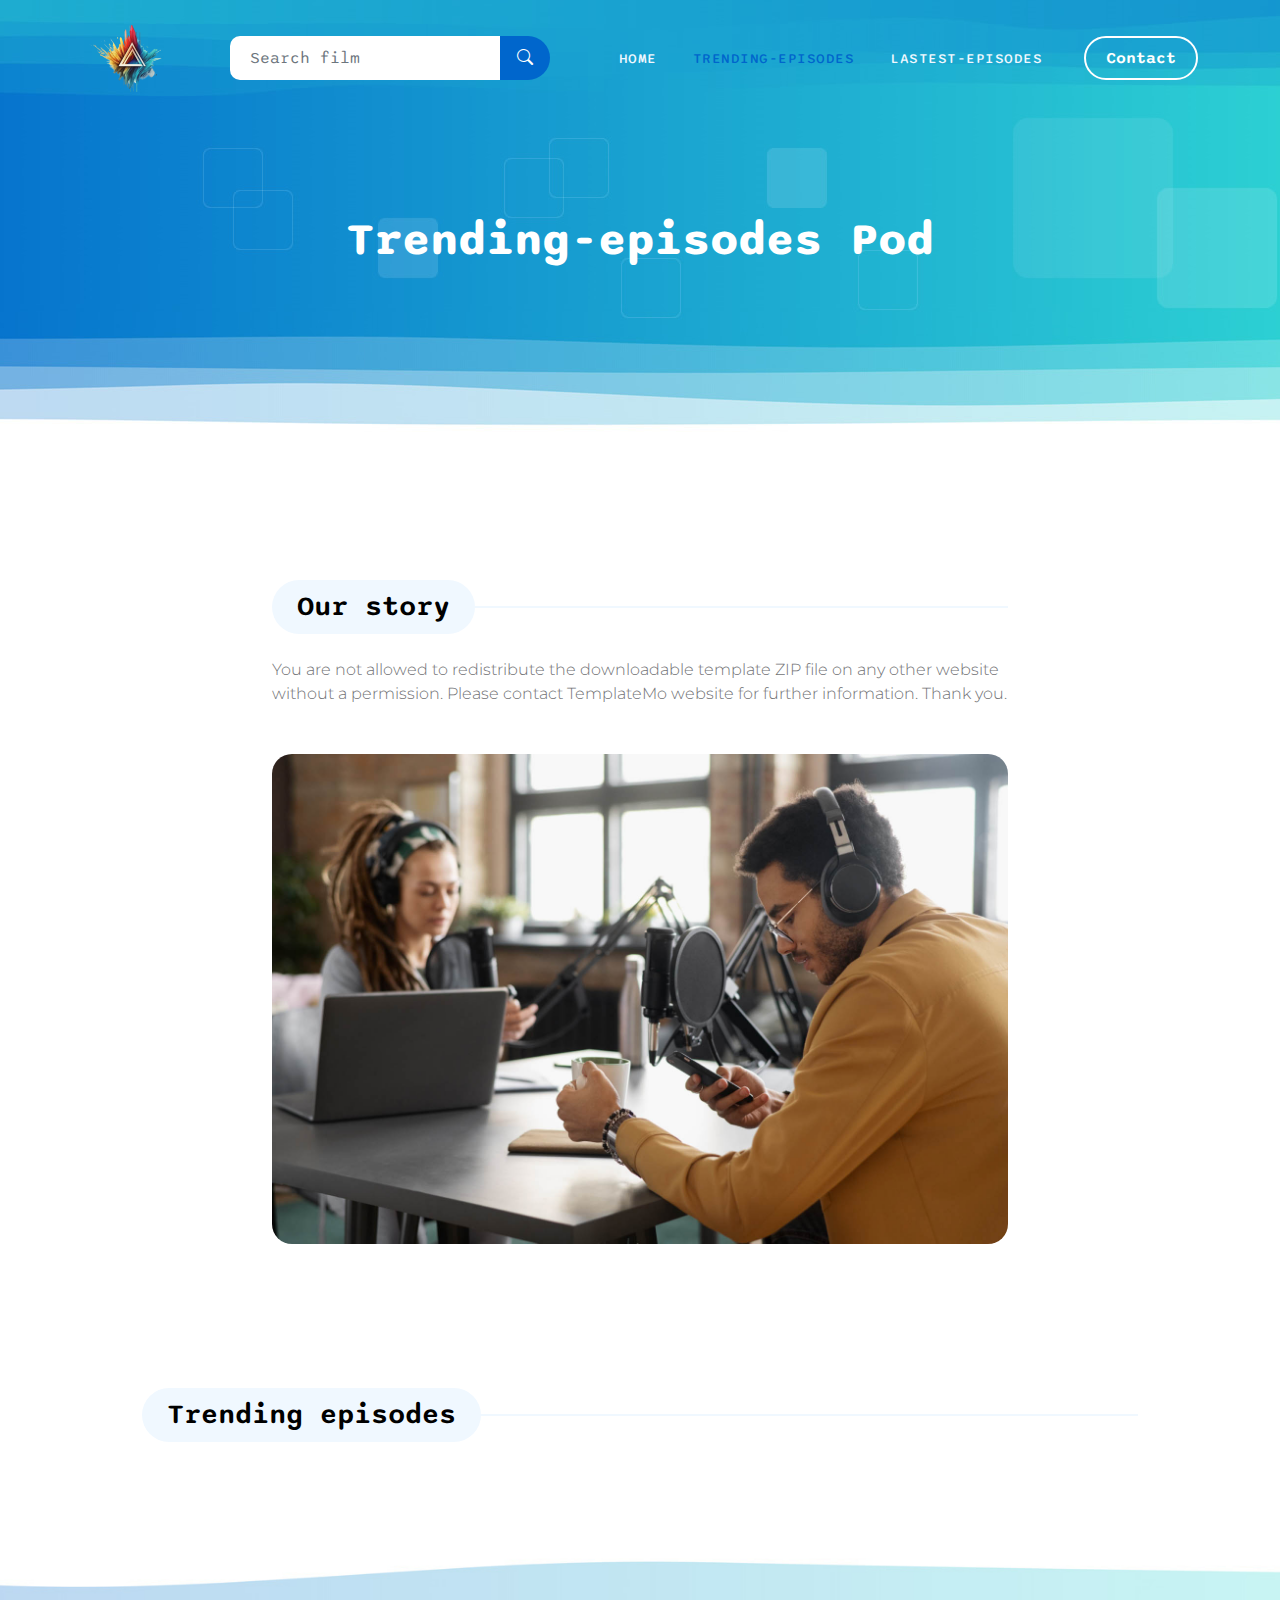
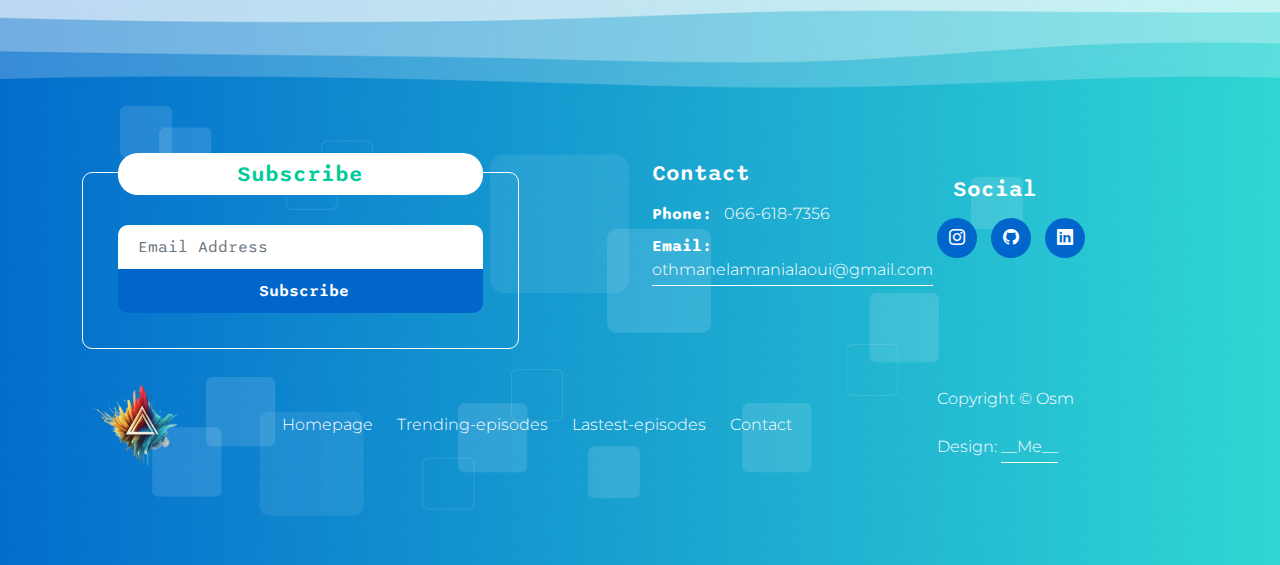
==== film_proj/Trending-episodes.html @ 1b5179d6 "Your commit message here" ====
<!doctype html>
<html lang="en">
    <head>
        <meta charset="utf-8">
        <meta name="viewport" content="width=device-width, initial-scale=1">

        <meta name="description" content="">
        <meta name="author" content="">

        <title>Trending-episodes</title>

        <!-- CSS FILES -->        
        <link rel="preconnect" href="https://fonts.googleapis.com">
        
        <link rel="preconnect" href="https://fonts.gstatic.com" crossorigin>

        <link href="https://fonts.googleapis.com/css2?family=Montserrat:wght@300;400&family=Sono:wght@200;300;400;500;700&display=swap" rel="stylesheet">
                        
        <link rel="stylesheet" href="css/bootstrap.min.css">

        <link rel="stylesheet" href="css/bootstrap-icons.css">

        <link rel="stylesheet" href="css/owl.carousel.min.css">
        
        <link rel="stylesheet" href="css/owl.theme.default.min.css">

        <link href="css/templatemo-pod-talk.css" rel="stylesheet">
        <link rel="icon" href="images/logo-film-brand-removebg.png">


    </head>
    
    <body>

        <main>
<!-- nav -->
<nav class="navbar navbar-expand-lg">
    <div class="container">
        <a class="navbar-brand me-lg-5 me-0" href="index.html">
            <img src="images/logo-film-brand-removebg.png" class="logo-image img-fluid" alt="templatemo pod talk">
        </a>

        <form action="#" method="get" class="custom-form search-form flex-fill me-3" role="search">
            <div class="input-group input-group-lg">
                <input name="search" type="search" class="form-control" id="search" placeholder="Search film"
                    aria-label="Search">

                <button type="submit" class="form-control" id="submit">
                    <i class="bi-search"></i>
                </button>
            </div>
        </form>

        <button class="navbar-toggler" type="button" data-bs-toggle="collapse" data-bs-target="#navbarNav"
            aria-controls="navbarNav" aria-expanded="false" aria-label="Toggle navigation">
            <span class="navbar-toggler-icon"></span>
        </button>

        <div class="collapse navbar-collapse" id="navbarNav">
            <ul class="navbar-nav ms-lg-auto">
                <li class="nav-item">
                    <a class="nav-link" href="index.html">Home</a>
                </li>

                <li class="nav-item">
                    <a class="nav-link active" href="Trending-episodes.html">Trending-episodes</a>
                </li>
                <li class="nav-item">
                    <a class="nav-link" href="Lastest-episodes.html">Lastest-episodes</a>
                </li>
            </ul>

            <div class="ms-4">
                <a href="contact.html" class="btn custom-btn custom-border-btn smoothscroll">Contact</a>
            </div>
        </div>
    </div>
</nav>

            <header class="site-header d-flex flex-column justify-content-center align-items-center">
                <div class="container">
                    <div class="row">

                        <div class="col-lg-12 col-12 text-center">

                            <h2 class="mb-0">Trending-episodes Pod</h2>
                        </div>

                    </div>
                </div>
            </header>
            

            <section class="about-section section-padding" id="section_2">
                <div class="container">
                    <div class="row">

                        <div class="col-lg-8 col-12 mx-auto">
                            <div class="pb-5 mb-5">
                                <div class="section-title-wrap mb-4">
                                    <h4 class="section-title">Our story</h4>
                                </div>

                                <p></p>

                                <p>You are not allowed to redistribute the downloadable template ZIP file on any other website without a permission. Please contact TemplateMo website for further information. Thank you.</p>

                                <img src="images/medium-shot-young-people-recording-podcast.jpg" class="about-image mt-5 img-fluid" alt="">
                            </div>
                        </div>


                    <section class="trending-podcast-section ">
                        <div class="container">
                            <div class="row">
                    
                                <div class="col-lg-12 col-12">
                                    <div class="section-title-wrap m-5">
                                        <h4 class="section-title">Trending episodes</h4>
                                    </div>
                                </div>
                    
                                <div class="row justify-content-center Trending_episodes">
                    
                                </div>
                            </div>
                    </section>


                    </div>
                </div>
            </section>
        </main>


        <footer class="site-footer">
            <div class="container">
                <div class="row">
        
                    <div class="col-lg-6 col-12 mb-5 mb-lg-0">
                        <div class="subscribe-form-wrap">
                            <h6>Subscribe</h6>
        
                            <form class="custom-form subscribe-form" action="#" method="get" role="form">
                                <input type="email" name="subscribe-email" id="subscribe-email" pattern="[^ @]*@[^ @]*"
                                    class="form-control" placeholder="Email Address" required="">
        
                                <div class="col-lg-12 col-12">
                                    <button type="submit" class="form-control" id="submit">Subscribe</button>
                                </div>
                            </form>
                        </div>
                    </div>
        
                    <div class="col-lg-3 col-md-6 col-12 mb-4 mb-md-0 mb-lg-0">
                        <h6 class="site-footer-title mb-3">Contact</h6>
        
                        <p class="mb-2"><strong class="d-inline me-2">Phone:</strong> 066-618-7356</p>
        
                        <p>
                            <strong class="d-inline me-2">Email:</strong>
                            <a href="https://mail.google.com/mail/u/2">othmanelamranialaoui@gmail.com</a>
                        </p>
                    </div>
        
                    <div class="col-lg-3 col-md-6 col-12">
                        <!-- <h6 class="site-footer-title mb-3">Download Mobile</h6> -->
        
                        <!-- <div class="site-footer-thumb mb-4 pb-2">
                                    <div class="d-flex flex-wrap">
                                        <a href="#">
                                            <img src="images/app-store.png" class="me-3 mb-2 mb-lg-0 img-fluid" alt="">
                                        </a>
        
                                        <a href="#">
                                            <img src="images/play-store.png" class="img-fluid" alt="">
                                        </a>
                                    </div>
                                </div> -->
        
                        <h6 class="site-footer-title m-3">Social</h6>
        
                        <ul class="social-icon">
                            <li class="social-icon-item">
                                <a href="https://instagram.com/othman__la?igshid=NzZlODBkYWE4Ng=="
                                    class="social-icon-link bi-instagram"></a>
                            </li>
        
                            <li class="social-icon-item">
                                <a href="https://github.com/LamranI-AL" class="social-icon-link bi-github"></a>
                            </li>
        
                            <li class="social-icon-item">
                                <a href="https://www.linkedin.com/in/othmane-lamrani-alaoui"
                                    class="social-icon-link bi-linkedin"></a>
                            </li>
                        </ul>
                    </div>
        
                </div>
            </div>
        
            <div class="container pt-5">
                <div class="row align-items-center">
        
                    <div class="col-lg-2 col-md-3 col-12">
                        <a class="navbar-brand" href="index.html">
                            <img src="images/logo-film-brand-removebg.png" class="logo-image img-fluid"
                                alt="templatemo pod talk">
                        </a>
                    </div>
        
                    <div class="col-lg-7 col-md-9 col-12">
                        <ul class="site-footer-links">
                            <li class="site-footer-link-item">
                                <a href="index.html" class="site-footer-link">Homepage</a>
                            </li>
        
                            <li class="site-footer-link-item">
                                <a href="Trending-episodes.html" class="site-footer-link">Trending-episodes</a>
                            </li>
        
                            <li class="site-footer-link-item">
                                <a href="Lastest-episodes.html" class="site-footer-link">Lastest-episodes</a>
                            </li>
        
                            <li class="site-footer-link-item">
                                <a href="contact.html" class="site-footer-link">Contact </a>
                            </li>
                        </ul>
                    </div>
        
                    <div class="col-lg-3 col-12">
                        <p class="copyright-text mb-0">Copyright © Osm
                            <br><br>
                            Design: <a rel="nofollow" href="https://instagram.com/othman__la?igshid=NzZlODBkYWE4Ng=="
                                target="_parent">__Me__</a>
                        </p>
                    </div>
                </div>
            </div>
        </footer>

        <!-- JAVASCRIPT FILES -->
        <script src="js/jquery.min.js"></script>
        <script src="js/bootstrap.bundle.min.js"></script>
        <script src="js/owl.carousel.min.js"></script>
        <script src="js/custom.js"></script>
        <script src="js/movie2.js"></script>

    </body>
</html>
---- film_proj/css/templatemo-pod-talk.css ----
/*

TemplateMo 584 Pod Talk

https://templatemo.com/tm-584-pod-talk

*/



/*---------------------------------------
  CUSTOM PROPERTIES ( VARIABLES )             
-----------------------------------------*/
:root {
  --white-color:                  #ffffff;
  --primary-color:                #00CC99;
  --secondary-color:              #0066CC;
  --section-bg-color:             #f0f8ff;
  --custom-btn-bg-color:          #0066CC;
  --custom-btn-bg-hover-color:    #00CC99;
  --dark-color:                   #000000;
  --p-color:                      #717275;
  --border-color:                 #7fffd4;
  --link-hover-color:             #0066CC;

  --body-font-family:             'Montserrat', sans-serif;
  --title-font-family:            'Sono', sans-serif;

  --h1-font-size:                 58px;
  --h2-font-size:                 46px;
  --h3-font-size:                 32px;
  --h4-font-size:                 28px;
  --h5-font-size:                 24px;
  --h6-font-size:                 22px;
  --p-font-size:                  16px;
  --menu-font-size:               14px;

  --border-radius-large:          100px;
  --border-radius-medium:         20px;
  --border-radius-small:          10px;

  --font-weight-light:            300;
  --font-weight-normal:           400;
  --font-weight-medium:           500;
  --font-weight-semibold:         600;
  --font-weight-bold:             700;
}

body {
  background-color: var(--white-color);
  font-family: var(--body-font-family); 
}


/*---------------------------------------
  TYPOGRAPHY               
-----------------------------------------*/

h2,
h3,
h4,
h5,
h6 {
  color: var(--dark-color);
}

h1,
h2,
h3,
h4,
h5,
h6 {
  font-family: var(--title-font-family); 
  font-weight: var(--font-weight-semibold);
}

h1 {
  font-size: var(--h1-font-size);
  font-weight: var(--font-weight-bold);
}

h2 {
  font-size: var(--h2-font-size);
  font-weight: var(--font-weight-bold);
}

h3 {
  font-size: var(--h3-font-size);
}

h4 {
  font-size: var(--h4-font-size);
}

h5 {
  font-size: var(--h5-font-size);
}

h6 {
  font-size: var(--h6-font-size);
}

p {
  color: var(--p-color);
  font-size: var(--p-font-size);
  font-weight: var(--font-weight-light);
}

ul li {
  color: var(--p-color);
  font-size: var(--p-font-size);
  font-weight: var(--font-weight-light);
}

a, 
button {
  touch-action: manipulation;
  transition: all 0.3s;
}

a {
  display: inline-block;
  color: var(--primary-color);
  text-decoration: none;
}

a:hover {
  color: var(--link-hover-color);
}

b,
strong {
  font-weight: var(--font-weight-bold);
}

::selection {
  background-color: var(--primary-color);
  color: var(--white-color);
}


/*---------------------------------------
  SECTION               
-----------------------------------------*/
.section-title-wrap {
  position: relative;
}

.section-title-wrap::after {
  content: "";
  background: var(--section-bg-color);
  width: 100%;
  height: 2px;
  position: absolute;
  top: 50%;
  left: 50%;
  transform: translate(-50%, -50%);
  pointer-events: none;
}

.section-title {
  background: var(--section-bg-color);
  border-radius: var(--border-radius-large);
  display: inline-block;
  position: relative;
  z-index: 2;
  margin-bottom: 0;
  padding: 10px 25px;
}

.section-padding {
  padding-top: 100px;
  padding-bottom: 100px;
}

main {
  position: relative;
  z-index: 1;
}

.section-bg {
  background-color: var(--section-bg-color);
}

.section-overlay {
  background-color: var(--primary-color);
  position: absolute;
  top: 0;
  left: 0;
  pointer-events: none;
  width: 100%;
  height: 100%;
  opacity: 0.85;
}

.section-overlay + .container {
  position: relative;
}


/*---------------------------------------
  CUSTOM ICON COLOR               
-----------------------------------------*/
.custom-icon {
  color: var(--primary-color);
}


/*---------------------------------------
  CUSTOM BUTTON               
-----------------------------------------*/
.custom-btn {
  background: var(--custom-btn-bg-color);
  border: 2px solid transparent;
  border-radius: var(--border-radius-large);
  color: var(--white-color);
  font-family: var(--title-font-family);
  font-size: var(--p-font-size);
  font-weight: var(--font-weight-semibold);
  line-height: normal;
  transition: all 0.3s;
  padding: 10px 20px;
}

.custom-btn:hover {
  background: var(--custom-btn-bg-hover-color);
  color: var(--white-color);
}

.custom-border-btn {
  background: transparent;
  border: 2px solid var(--custom-btn-bg-color);
  color: var(--custom-btn-bg-color);
}

.custom-border-btn:hover {
  background: var(--custom-btn-bg-color);
  border-color: transparent;
  color: var(--primary-color);
}

.custom-btn-bg-white {
  border-color: var(--white-color);
  color: var(--white-color);
}


/*---------------------------------------
  SITE HEADER              
-----------------------------------------*/
.site-header {
  background-image: url('../images/templatemo-wave-header.jpg'), linear-gradient(#348CD2, #FFFFFF);;
  background-repeat: no-repeat;
  background-size: cover;
  background-position: center;
  min-height: 480px;
  position: relative;
}

.site-header h2 {
  color: var(--white-color);
}


/*---------------------------------------
  NAVIGATION              
-----------------------------------------*/
.navbar {
  background-color: transparent;
  position: absolute;
  top: 0;
  right: 0;
  left: 0;
  z-index: 9;
  padding-top: 20px;
  padding-bottom: 20px;
}

.navbar .navbar-brand,
.navbar .navbar-brand:hover {
  color: var(--white-color);
}

.navbar .logo-image {
  width: 100px;
}

.logo-image {
  width: 120px;
  height: auto;
}

.navbar-brand,
.navbar-brand:hover {
  font-size: var(--h3-font-size);
  font-weight: var(--font-weight-bold);
  display: inline-block;
}

.navbar-brand span {
  font-family: var(--title-font-family);
}

.navbar-nav .nav-link {
  display: inline-block;
  color: var(--section-bg-color);
  font-family: var(--title-font-family); 
  font-size: var(--menu-font-size);
  font-weight: var(--font-weight-medium);
  text-transform: uppercase;
  letter-spacing: 0.5px;
  position: relative;
  padding-top: 15px;
  padding-bottom: 15px;
}

.navbar-expand-lg .navbar-nav .nav-link {
  padding-right: 18px;
  padding-left: 18px;
}

.navbar-nav .nav-link.active, 
.navbar-nav .nav-link:hover {
  color: var(--secondary-color);
}

.navbar .dropdown-menu {
  background: var(--white-color);
  box-shadow: 0 1rem 3rem rgba(0,0,0,.175);
  border: 0;
  display: inherit;
  opacity: 0;
  min-width: 9rem;
  margin-top: 20px;
  padding: 13px 0 10px 0;
  transition: all 0.3s;
  pointer-events: none;
}

.navbar .dropdown-menu::before {
  content: "";
  width: 0;
  height: 0;
  border-left: 20px solid transparent;
  border-right: 20px solid transparent;
  border-bottom: 15px solid var(--white-color);
  position: absolute;
  top: -10px;
  left: 10px;
}

.navbar .dropdown-item {
  display: inline-block;
  color: var(--p-bg-color);
  font-family: var(--title-font-family); 
  font-size: var(--menu-font-size);
  font-weight: var(--font-weight-medium);
  text-transform: uppercase;
  letter-spacing: 0.5px;
  position: relative;
}

.navbar .dropdown-item.active, 
.navbar .dropdown-item:active,
.navbar .dropdown-item:focus, 
.navbar .dropdown-item:hover {
  background: transparent;
  color: var(--secondary-color);
}

.navbar .dropdown-toggle::after {
  content: "\f282";
  display: inline-block;
  font-family: bootstrap-icons !important;
  font-size: var(--menu-font-size);
  font-style: normal;
  font-weight: normal !important;
  font-variant: normal;
  text-transform: none;
  line-height: 1;
  vertical-align: -.125em;
  -webkit-font-smoothing: antialiased;
  -moz-osx-font-smoothing: grayscale;
  position: relative;
  left: 2px;
  border: 0;
}

@media screen and (min-width: 992px) {
  .navbar .dropdown:hover .dropdown-menu {
    opacity: 1;
    margin-top: 0;
    pointer-events: auto;
  }
}

.navbar .custom-border-btn {
  border-color: var(--white-color);
  color: var(--white-color);
}

.navbar .custom-border-btn:hover {
  background: var(--white-color);
  color: var(--secondary-color);
}

.navbar-toggler {
  border: 0;
  padding: 0;
  cursor: pointer;
  margin: 0;
  width: 30px;
  height: 35px;
  outline: none;
}

.navbar-toggler:focus {
  outline: none;
  box-shadow: none;
}

.navbar-toggler[aria-expanded="true"] .navbar-toggler-icon {
  background: transparent;
}

.navbar-toggler[aria-expanded="true"] .navbar-toggler-icon:before,
.navbar-toggler[aria-expanded="true"] .navbar-toggler-icon:after {
  transition: top 300ms 50ms ease, -webkit-transform 300ms 350ms ease;
  transition: top 300ms 50ms ease, transform 300ms 350ms ease;
  transition: top 300ms 50ms ease, transform 300ms 350ms ease, -webkit-transform 300ms 350ms ease;
  top: 0;
}

.navbar-toggler[aria-expanded="true"] .navbar-toggler-icon:before {
  transform: rotate(45deg);
}

.navbar-toggler[aria-expanded="true"] .navbar-toggler-icon:after {
  transform: rotate(-45deg);
}

.navbar-toggler .navbar-toggler-icon {
  background: var(--white-color);
  transition: background 10ms 300ms ease;
  display: block;
  width: 30px;
  height: 2px;
  position: relative;
}

.navbar-toggler .navbar-toggler-icon:before,
.navbar-toggler .navbar-toggler-icon:after {
  transition: top 300ms 350ms ease, -webkit-transform 300ms 50ms ease;
  transition: top 300ms 350ms ease, transform 300ms 50ms ease;
  transition: top 300ms 350ms ease, transform 300ms 50ms ease, -webkit-transform 300ms 50ms ease;
  position: absolute;
  right: 0;
  left: 0;
  background: var(--white-color);
  width: 30px;
  height: 2px;
  content: '';
}

.navbar-toggler .navbar-toggler-icon::before {
  top: -8px;
}

.navbar-toggler .navbar-toggler-icon::after {
  top: 8px;
}


/*---------------------------------------
  CAROUSEL        
-----------------------------------------*/
.hero-section {
  background-image: url('../images/templatemo-wave-banner.jpg'), linear-gradient(#348CD2, #FFFFFF);
  background-repeat: no-repeat;
  background-size: 108% 76%;
  background-position: top;
  padding-top: 200px;
}

.owl-carousel {
  text-align: center;
}

.owl-carousel-image {
  display: block;
}

.owl-carousel .owl-item .owl-carousel-verified-image {
  display: inline-block;
  width: 30px;
  height: auto;
  position: absolute;
  top: 5px;
  right: 5px;
}

.verified-image {
  display: inline-block;
  width: 20px;
  height: auto;
}

.owl-carousel .owl-item {
  opacity: 0.35;
}

.owl-carousel .owl-item.active.center {
  opacity: 1;
}

.owl-carousel-info-wrap {
  border-radius: var(--border-radius-medium);
  position: relative;
  overflow: hidden;
  text-align: left;
}

.owl-carousel-info {
  background-color: var(--section-bg-color);
  box-shadow: 0 1rem 3rem rgba(0,0,0,.175);
  position: absolute;
  bottom: 0;
  right: 0;
  left: 0;
  padding: 30px;
}

.badge {
  background-color: var(--custom-btn-bg-color);
  font-family: var(--title-font-family);
  border-radius: var(--border-radius-large);
  color: var(--white-color);
  padding-bottom: 5px;
}

.owl-carousel-info-wrap .social-share,
.team-thumb .social-share {
  position: absolute;
  right: 0;
  bottom: 0;
}

.owl-carousel-info-wrap .social-icon,
.team-thumb .social-icon {
  opacity: 0;
  transition: all 0.3s ease;
  transform: translateX(0);
  padding-right: 20px;
  padding-left: 20px;
}

.owl-carousel .owl-item.active.center .owl-carousel-info-wrap:hover .social-icon,
.team-thumb:hover .social-icon {
  transform: translateY(-100%);
  opacity: 1;
}

.owl-carousel-info-wrap .social-icon-item,
.owl-carousel-info-wrap .social-icon-link,
.team-thumb .social-icon-item,
.team-thumb .social-icon-link {
  display: block;
  margin-bottom: 10px;
  margin-left: auto;
}

.owl-carousel-info-wrap .social-icon-link {
  margin-top: 5px;
  margin-bottom: 5px;
}

.owl-carousel .owl-dots {
  background-color: var(--white-color);
  box-shadow: 0 1rem 3rem rgba(0,0,0,.175);
  border-radius: var(--border-radius-large);
  display: inline-block;
  margin: auto;
  margin-top: 40px;
  padding: 15px 25px;
  padding-bottom: 7px;
}

.owl-theme .owl-nav.disabled+.owl-dots {
  margin-top: 40px;
}

.owl-theme .owl-dots .owl-dot.active span, 
.owl-theme .owl-dots .owl-dot:hover span {
  background: var(--secondary-color);
}


/*---------------------------------------
  CUSTOM BLOCK              
-----------------------------------------*/
.custom-block {
  border: 2px solid var(--primary-color);
  border-radius: var(--border-radius-medium);
  position: relative;
  overflow: hidden;
  padding: 30px;
  transition: all 0.3s ease;
}

.custom-block:hover {
  background: var(--white-color);
  box-shadow: 0 1rem 3rem rgba(0,0,0,.175);
  border-color: transparent;
  transform: translateY(-3px);
}

.custom-block-info {
  display: block;
  padding: 10px 20px;
  padding-bottom: 0;
}

.custom-block-image-wrap {
  position: relative;
  display: block;
  height: 100%;
}

.custom-block-image-wrap > a {
  display: block;
}

.custom-block-image {
  border-radius: var(--border-radius-medium);
  display: block;
  width: 112px;
  height: 112px;
  object-fit: cover;
}

.custom-block-image-detail-page .custom-block-image {
  width: 100%;
  height: 212px;
}

.custom-block .custom-block-icon {
  position: absolute;
  top: 50%;
  left: 50%;
  transform: translate(-50%, -50%);
}

.custom-block-icon-wrap {
  border-radius: var(--border-radius-medium);
  position: relative;
  overflow: hidden;
}

.custom-block-icon-wrap .section-overlay {
  opacity: 0.25;
}

.custom-block-btn-group {
  position: absolute;
  bottom: 0;
  right: 0;
  left: 0;
  margin: 20px;
}

.custom-block-btn-group .custom-block-icon {
  position: relative;
  top: 0;
  left: 0;
  transform: none;
}

.custom-block-icon {
  background: var(--primary-color);
  border-radius: var(--border-radius-medium);
  font-size: var(--p-font-size);
  color: var(--white-color);
  text-align: center;
  width: 32.5px;
  height: 32.5px;
  line-height: 32.5px;
  transition: all 0.3s;
}

.custom-block-icon:hover {
  background: var(--secondary-color);
  color: var(--white-color);
}

.custom-block .custom-btn {
  font-size: var(--menu-font-size);
  padding: 7px 15px;
}

.custom-block .custom-block-info + div .badge {
  background-color: var(--dark-color);
  color: var(--white-color);
  border-radius: 50px !important;
  font-size: var(--menu-font-size);
  display: flex;
  justify-content: center;
  text-align: center;
  width: 40px;
  height: 40px;
  line-height: 30px;
  margin-top: 5px;
  margin-bottom: 5px;
}

.custom-block .custom-block-info + div .badge:hover {
  background-color: var(--secondary-color);
}

.custom-block-full {
  background-color: var(--section-bg-color);
  border-color: transparent;
}

.custom-block-full:hover {
  border-color: var(--primary-color);
}

.custom-block-full .custom-block-info {
  padding: 20px;
  padding-bottom: 0;
}

.custom-block-full .custom-block-image {
  width: 100%;
  height: 210px;
}

.custom-block-full .social-share {
  position: absolute;
  top: 0;
  right: 0;
  margin: 50px;
}

.custom-block-top small {
  color: var(--p-color);
  font-family: var(--title-font-family);
}

.custom-block-top .badge {
  background-color: var(--secondary-color);
  color: var(--white-color);
  display: inline-block;
  vertical-align: middle;
  height: 26.64px;
  line-height: 20px;
}

.custom-block-bottom a:hover span {
  color: var(--primary-color);
}

.custom-block-bottom a span {
  font-family: var(--title-font-family);
  color: var(--p-color);
  text-transform: uppercase;
  margin-left: 3px;
}

.custom-block-overlay {
  border-color: transparent;
  padding: 0;
}

.custom-block-overlay .custom-block-image {
  margin: auto;
  width: 100%;
  height: 210px;
  transition: all 0.3s;
}

.custom-block-overlay:hover .custom-block-image {
  padding: 15px;
  padding-bottom: 0;
}

.custom-block-overlay-info {
  padding: 15px 20px 20px 20px;
}


/*---------------------------------------
  PROIFLE BLOCK               
-----------------------------------------*/
.profile-block {
  margin-top: 10px;
}

.profile-block-image {
  border-radius: var(--border-radius-large);
  width: 50px;
  height: 50px;
  object-fit: cover;
  margin-right: 10px;
}

.profile-block p strong {
  display: block;
  font-family: var(--title-font-family);
}

.profile-detail-block {
  border: 1px solid #dee2e6;
  border-radius: var(--border-radius-large);
  padding: 25px 35px;
}

.profile-detail-block p {
  margin-bottom: 0;
}


/*---------------------------------------
  ABOUT & TEAM SECTION               
-----------------------------------------*/
.about-image {
  border-radius: var(--border-radius-medium);
  display: block;
}

.team-thumb {
  border-radius: var(--border-radius-medium);
  position: relative;
  overflow: hidden;
}

.team-info {
  background-color: var(--white-color);
  position: absolute;
  bottom: 0;
  right: 0;
  left: 0;
  padding: 30px;
}


/*---------------------------------------
  PAGINATION               
-----------------------------------------*/
.pagination {
  border: 1px solid #dee2e6;
  border-radius: var(--border-radius-large);
  padding: 20px;
}

.page-link {
  border: 0;
  border-radius: var(--border-radius-small);
  color: var(--p-color);
  font-family: var(--title-font-family);
  margin: 0 5px;
  padding: 10px 20px;
}

.page-link:hover,
.page-item:first-child .page-link:hover,
.page-item:last-child .page-link:hover {
  background-color: var(--secondary-color);
  color: var(--white-color);
}

.page-item:first-child .page-link {
  margin-right: 10px;
}

.active>.page-link, .page-link.active {
  background-color: var(--secondary-color);
  border-color: var(--secondary-color);
}


/*---------------------------------------
  CONTACT               
-----------------------------------------*/
.contact-info p strong {
  font-family: var(--title-font-family);
  min-width: 90px;
}

.contact-info p a {
  color: var(--p-color);
  border-bottom: 1px solid;
  padding-bottom: 3px;
}

.contact-info p a:hover {
  color: var(--secondary-color);
}

.google-map {
  border-radius: var(--border-radius-medium);
}

.contact-form .form-floating>textarea {
  border-radius: var(--border-radius-medium);
  height: 150px;
}


/*---------------------------------------
  SUBSCRIBE FORM               
-----------------------------------------*/
.subscribe-form-wrap {
  border: 1px solid var(--white-color);
  border-radius: var(--border-radius-small);
  width: 80%;
  position: relative;
  top: 12px;
  padding: 35px;
}

.subscribe-form-wrap h6 {
  background: var(--white-color);
  border-radius: var(--border-radius-medium);
  color: var(--primary-color);
  text-align: center;
  position: relative;
  bottom: 55px;
  margin-bottom: -25px;
  padding: 8px;
}

.subscribe-form #subscribe-email {
  border: 0;
  border-radius: 10px 10px 0 0;
  margin-bottom: 0;
}

.subscribe-form #submit {
  border-radius: 0 0 10px 10px;
}


/*---------------------------------------
  CUSTOM FORM               
-----------------------------------------*/
.custom-form .form-control {
  border-radius: var(--border-radius-small);
  color: var(--p-color);
  font-family: var(--title-font-family);
  font-size: var(--p-font-size);
  margin-bottom: 24px;
  padding-top: 10px;
  padding-bottom: 10px;
  padding-left: 20px;
  outline: none;
}

.form-floating>label {
  padding-left: 20px;
}

.custom-form button[type="submit"] {
  background: var(--custom-btn-bg-color);
  border: none;
  border-radius: var(--border-radius-large);
  color: var(--white-color);
  font-family: var(--title-font-family);
  font-size: var(--p-font-size);
  font-weight: var(--font-weight-semibold);
  transition: all 0.3s;
  margin-bottom: 0;
}

.custom-form button[type="submit"]:hover,
.custom-form button[type="submit"]:focus {
  background: var(--custom-btn-bg-hover-color);
  border-color: transparent;
}


/*---------------------------------------
  SEARCH FORM               
-----------------------------------------*/
.search-form .form-control {
  border: 0;
  margin-bottom: 0;
}

.search-form button[type="submit"] {
  background: var(--secondary-color);
  border-color: var(--secondary-color);
  max-width: 50px;
  height: 100%;
  padding-left: 15px;
}

.search-form button[type="submit"]:hover {
  background: var(--primary-color);
}


/*---------------------------------------
  SITE FOOTER              
-----------------------------------------*/
.site-footer {
  background-image: url('../images/templatemo-wave-footer.jpg'), linear-gradient(#FFFFFF, #348CD2);
  background-repeat: no-repeat;
  background-size: cover;
  background-position: center;
  margin-top: -80px;
  padding-top: 100px;
  padding-bottom: 150px;
}

.site-footer > .container {
  position: relative;
  top: 50px;
  padding-top: 100px;
}

.site-footer-title,
.site-footer p {
  color: var(--white-color);
}

.site-footer p strong {
  font-family: var(--title-font-family);
}

.site-footer p a {
  color: var(--white-color);
  border-bottom: 1px solid;
  padding-bottom: 3px;
}

.site-footer p a:hover {
  color: var(--secondary-color);
}

.site-footer-thumb a img {
  display: block;
  width: 120px;
  min-width: 120px;
  height: auto;
}

.site-footer-links {
  margin-bottom: 0;
  padding-left: 0;
}

.site-footer-link-item {
  display: inline-block;
  list-style: none;
  margin-right: 10px;
  margin-left: 10px;
}

.site-footer-link {
  color: var(--white-color);
  font-size: var(--p-font-size);
  line-height: inherit;
}


/*---------------------------------------
  SOCIAL ICON               
-----------------------------------------*/
.social-icon {
  margin: 0;
  padding: 0;
}

.social-icon-item {
  list-style: none;
  display: inline-block;
  vertical-align: top;
}

.social-icon-link {
  background: var(--secondary-color);
  border-radius: var(--border-radius-large);
  color: var(--white-color);
  font-size: var(--p-font-size);
  display: block;
  margin-right: 10px;
  text-align: center;
  width: 40px;
  height: 40px;
  line-height: 40px;
  transition: background 0.2s, color 0.2s;
}

.social-icon-link:hover {
  background: var(--primary-color);
  color: var(--white-color);
}


/*---------------------------------------
  RESPONSIVE STYLES               
-----------------------------------------*/
@media screen and (min-width: 2160px) {
	.hero-section {
	  background-size: 100% 90%;
	  /* T o o p l a t e . c o m   C u s t o m i z e d */
	}
}


@media screen and (min-width: 1600px) {
  .site-footer {
    padding-top: 250px;
  }
}

@media screen and (max-width: 1240px) {
	.hero-section {
	  background-size: 116%;
	  /* T o o p l a t e . c o m   C u s t o m i z e d */
	}
}

@media screen and (max-width: 991px) {
  h1 {
    font-size: 48px;
  }

  h2 {
    font-size: 36px;
  }

  h3 {
    font-size: 32px;
  }

  h4 {
    font-size: 28px;
  }

  h5 {
    font-size: 20px;
  }

  h6 {
    font-size: 18px;
  }
  
  .hero-section {
	  background-size: 160% 66%; 
	  /* T o o p l a t e . c o m   C u s t o m i z e d */
	}

  .section-padding {
    padding-top: 50px;
    padding-bottom: 50px;
  }

  .navbar-nav {
    background-color: var(--primary-color);
    border-radius: var(--border-radius-medium);
    padding: 30px;
  }

  .navbar-nav .nav-link {
    padding: 5px 0;
  }

  .navbar-nav .dropdown-menu {
    position: relative;
    left: 10px;
    opacity: 1;
    pointer-events: auto;
    max-width: 155px;
    margin-top: 10px;
    margin-bottom: 15px;
  }

  .navbar-expand-lg .navbar-nav {
    padding-bottom: 20px;
  }

  .nav-tabs .nav-link:first-child {
    margin-right: 5px;
  }

  .nav-tabs .nav-link {
    font-size: var(--copyright-font-size);
    padding: 10px;
  }

  .copyright-text {
    text-align: center;
  }

  .site-footer {
    margin-top: -200px;
    padding-top: 200px;
    padding-bottom: 100px;
  }
}

@media screen and (max-width: 540px) {
	.hero-section {
  		background-size: 180% 65%;
		/* T o o p l a t e . c o m   C u s t o m i z e d */
	}

  .custom-block .custom-block-top {
    flex-direction: column;
  }

  .custom-block .custom-block-top small:last-child {
    margin-top: 10px;
    margin-bottom: 10px;
  }
}

@media screen and (max-width: 480px) {
  h1 {
    font-size: 36px;
  }

  h2 {
    font-size: 28px;
  }

  h3 {
    font-size: 26px;
  }

  h4 {
    font-size: 22px;
  }

  h5 {
    font-size: 20px;
  }
}

@media screen and (max-width: 414px) {
  .search-form {
    max-width: 200px;
  }

}
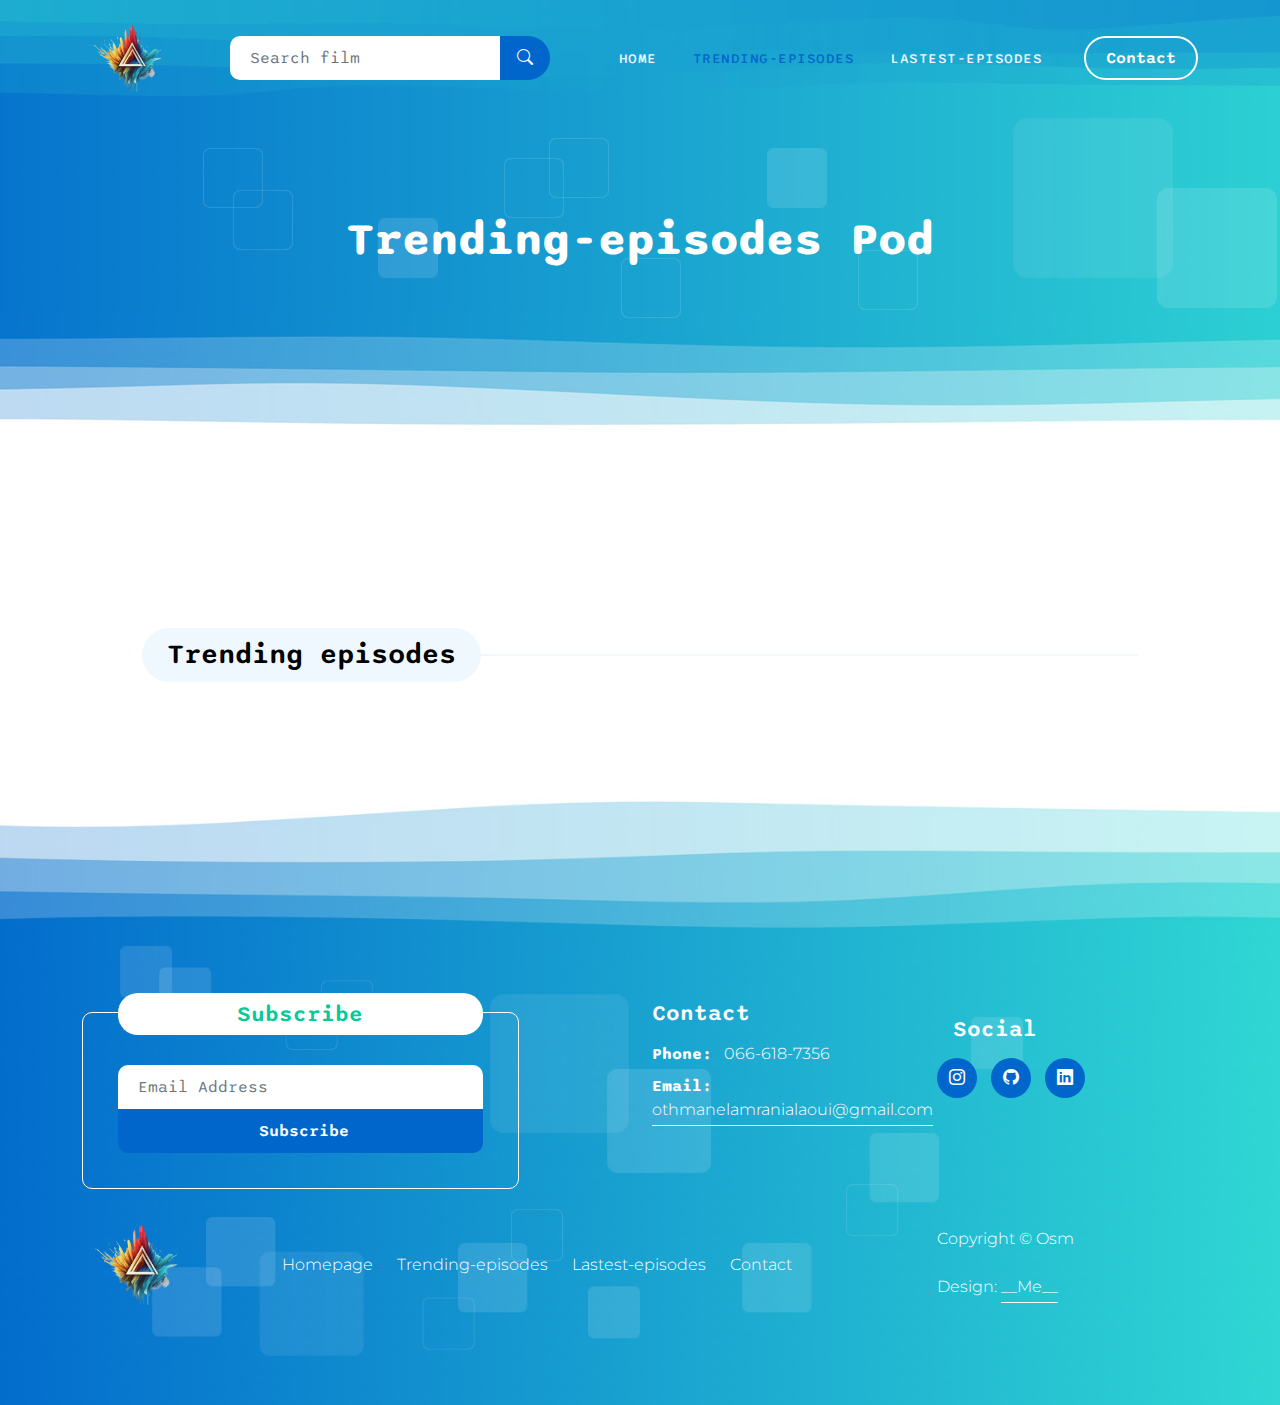
==== commit f9493f77: "same change" ====
--- a/film_proj/Trending-episodes.html
+++ b/film_proj/Trending-episodes.html
@@ -94,21 +94,6 @@
             <section class="about-section section-padding" id="section_2">
                 <div class="container">
                     <div class="row">
-
-                        <div class="col-lg-8 col-12 mx-auto">
-                            <div class="pb-5 mb-5">
-                                <div class="section-title-wrap mb-4">
-                                    <h4 class="section-title">Our story</h4>
-                                </div>
-
-                                <p></p>
-
-                                <p>You are not allowed to redistribute the downloadable template ZIP file on any other website without a permission. Please contact TemplateMo website for further information. Thank you.</p>
-
-                                <img src="images/medium-shot-young-people-recording-podcast.jpg" class="about-image mt-5 img-fluid" alt="">
-                            </div>
-                        </div>
-
 
                     <section class="trending-podcast-section ">
                         <div class="container">
